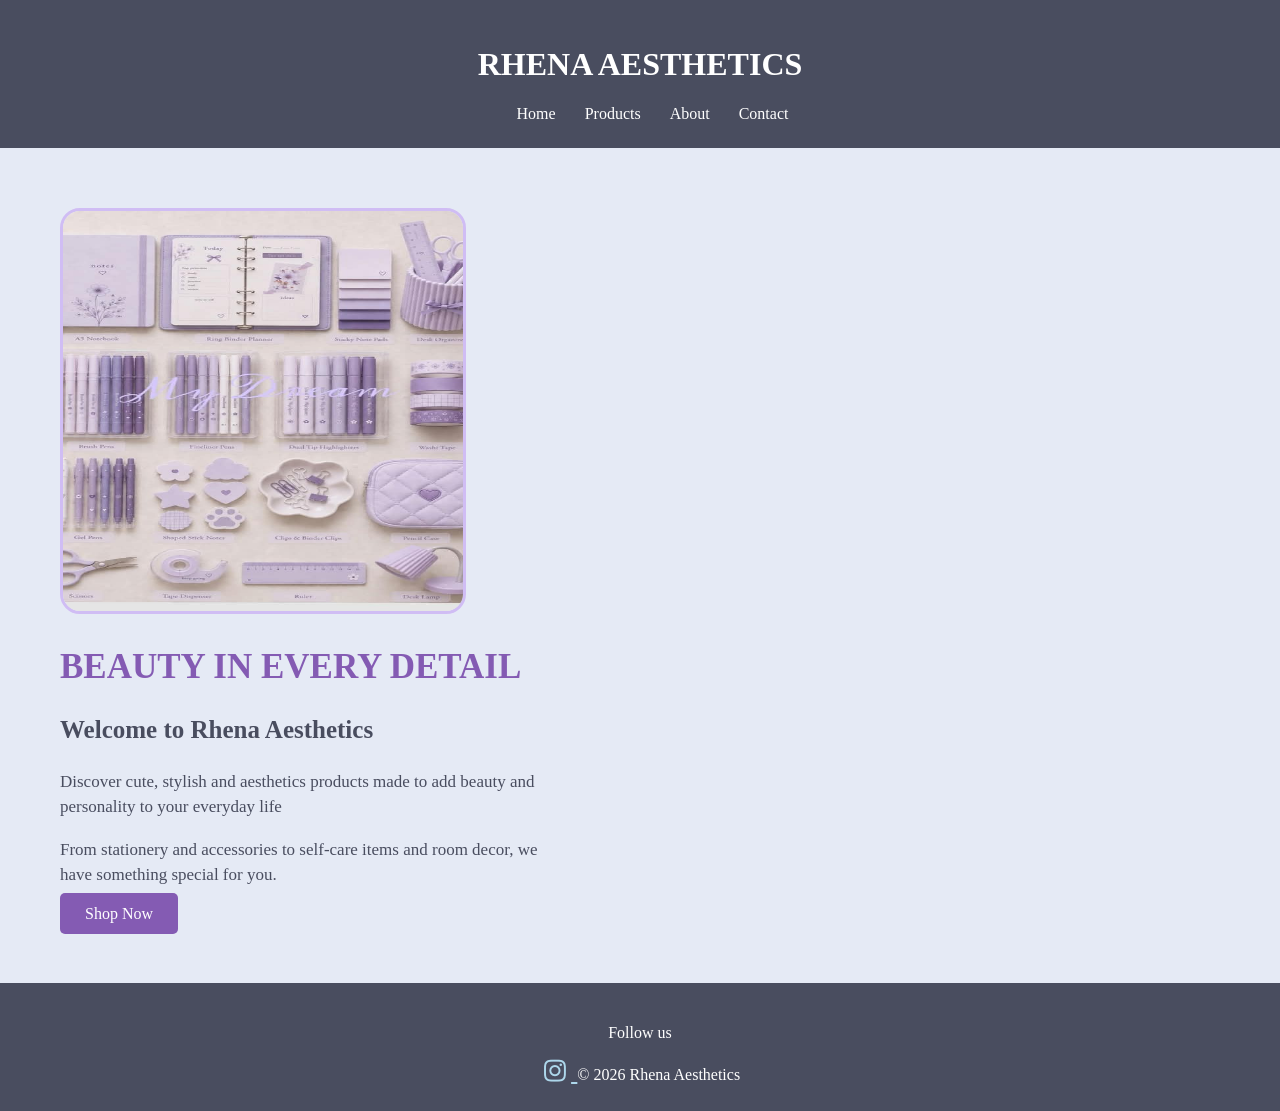
==== index.html @ 4bfcae0f "advertisement" ====
<!DOCTYPE html>
<html lang="en">
<head>
    <meta charset="UTF-8">
    <meta name="viewport" content="width=device-width, initial-scale=1.0">
    <title>Rhena's Aesthetics</title>
    <link rel="stylesheet" href="assets/css/all.min.css">
    <link rel="stylesheet" href="assets/css/style.css">
</head>
<body>
   <header>
        <h1>RHENA AESTHETICS</h1>
        <nav>
            <a href="index.html">Home</a>
            <a href="product.html">Products</a>
            <a href="about.html">About</a>
            <a href="contact.html">Contact</a>
        </nav>
   </header> 

   <main>
    <section>
        <div><img src="assets/images/business.jpeg" alt="Rhena aesthetics products" width="300" height="300"></div>
        <div>
            <h2>BEAUTY IN EVERY DETAIL</h2>
            <h3>Welcome to Rhena Aesthetics</h3>
            <p>Discover cute, stylish and aesthetics products made to add beauty and personality to your everyday life</p>
            <p>From stationery and accessories to self-care items and room decor, we have something special for you.</p>
            <a href="product.html">Shop Now</a>
        </div>
    </section>
   </main>
   <footer>
    <p>Follow us</p>
    <a href="#"><i class="fa-brands fa-instagram"></i> </a>
    &copy; 2026 Rhena Aesthetics
   </footer>
</body>
</html>
---- assets/css/style.css ----
body{
    margin: 0;
    background-color: #e5eaf5;
    color: #494d5f;
}
header{
    background-color: #494d5f;
    color: white;
    padding: 25px 50px;
    text-align: center;
}

nav a{
    color: white;
    text-decoration: none;
    margin-left: 25px;
}

main section{
    min-height: 500px;
    padding: 60px;
}
main section img{
    width: 400px;
    height: 400px;
    border-radius: 20px;
    border: 3px solid #d0bdf4;
}
main section h2{
    color: #845bb3;
    font-size: 35px;
}
main section h3{
    color: #494d5f;
    font-size: 25px;
}
main section p{
    font-size: 17px;
    line-height: 1.5;
    max-width: 500px;
}
main section a{
    background-color: #845bb3;
    color: white;
    text-decoration: none;
    padding: 12px 25px;
    margin-top: 15px;
    border-radius: 5px;
}
footer{
    background-color: #494d5f;
    color: white;
    text-align: center;
    padding: 25px
}
footer a{
    color: #add7eb;
    font-size: 25px;
}
/* product page */
.product{
    padding: 30px;
}
.product h2{
    color: #845bb3;
}
.product img{
    width: 100%;
    max-width: 220px;
    height: 200px;
    object-fit: cover;
    border-radius: 10px;
}
.product form {
    background-color: #D0BDF4;
    padding: 25px;
    border-radius: 15px;
    max-width: 600px;
    margin: 30px 0;
}

.product form label {
    display: block;
    margin-bottom: 8px;
    color: #494D5F;
    font-weight: bold;
}

.product form input {
    width: 100%;
    padding: 10px;
    margin-bottom: 15px;
    border: 1px solid #845BB3;
    border-radius: 5px;
    box-sizing: border-box;
}

.product form button {
    background-color: #845BB3;
    color: white;
    padding: 12px 25px;
    border: none;
    border-radius: 5px;
}
/* about page */
.about{
    padding: 30px;
    background-color: #e5eaf5;
}

.about section{
    background-color: white;
    border: 2px solid #d0bdf4;
    border-radius: 15px;
    padding: 25px;
    margin-bottom: 25px;
}

.about h2{
    color: #845bb3;
}

.about ul{
    padding-left: 25px;
}

.about p, .about li{
    color: #494D5F;
    font-size: 20px;
    line-height: 1.8;
}
/* contact */
.social-links a{
    background: none;
    padding: 0;
    color: #845bb3;
    text-decoration: none;
    border: none;
}
.email a{
    background: none;
    padding: 0;
    color: #845bb3;
    text-decoration: none;
    border: none;
}
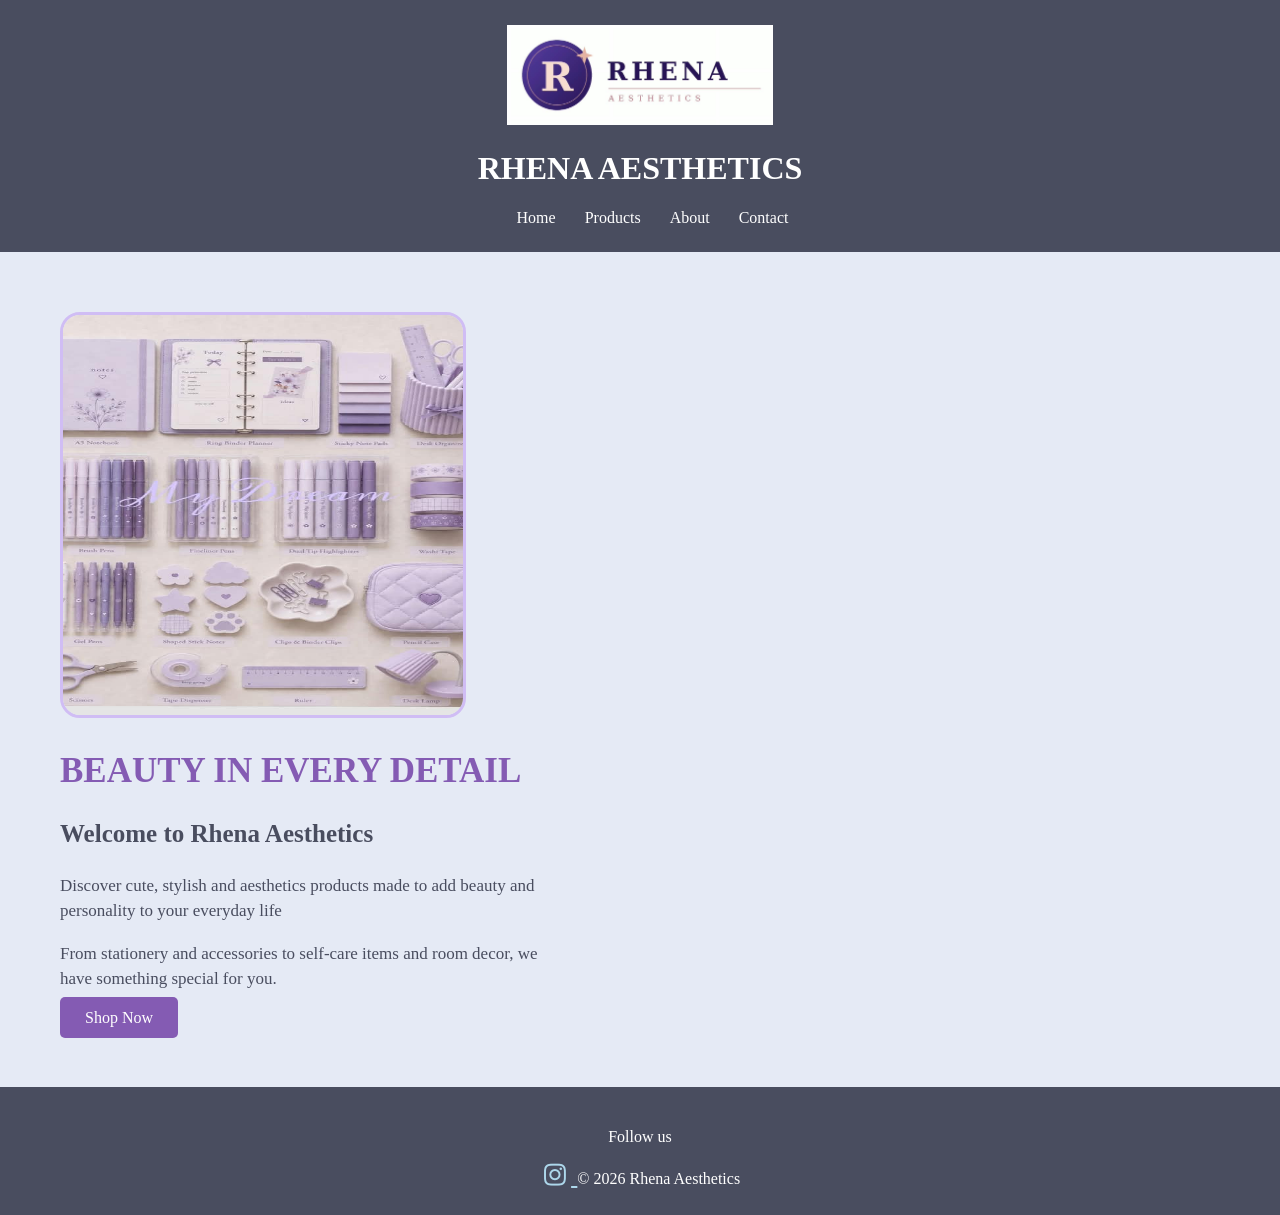
==== commit 3980a553: "add logo" ====
--- a/index.html
+++ b/index.html
@@ -9,7 +9,10 @@
 </head>
 <body>
    <header>
-        <h1>RHENA AESTHETICS</h1>
+        <div class="logo">
+            <img src="assets/images/logo.jpeg" alt="Rhena Aesthetics Logo">
+           <h1>RHENA AESTHETICS</h1> 
+        </div>
         <nav>
             <a href="index.html">Home</a>
             <a href="product.html">Products</a>
--- a/assets/css/style.css
+++ b/assets/css/style.css
@@ -9,7 +9,12 @@
     padding: 25px 50px;
     text-align: center;
 }
-
+.logo{
+  gap: 12px;
+}
+.logo img{
+    height: 100px;
+}
 nav a{
     color: white;
     text-decoration: none;
